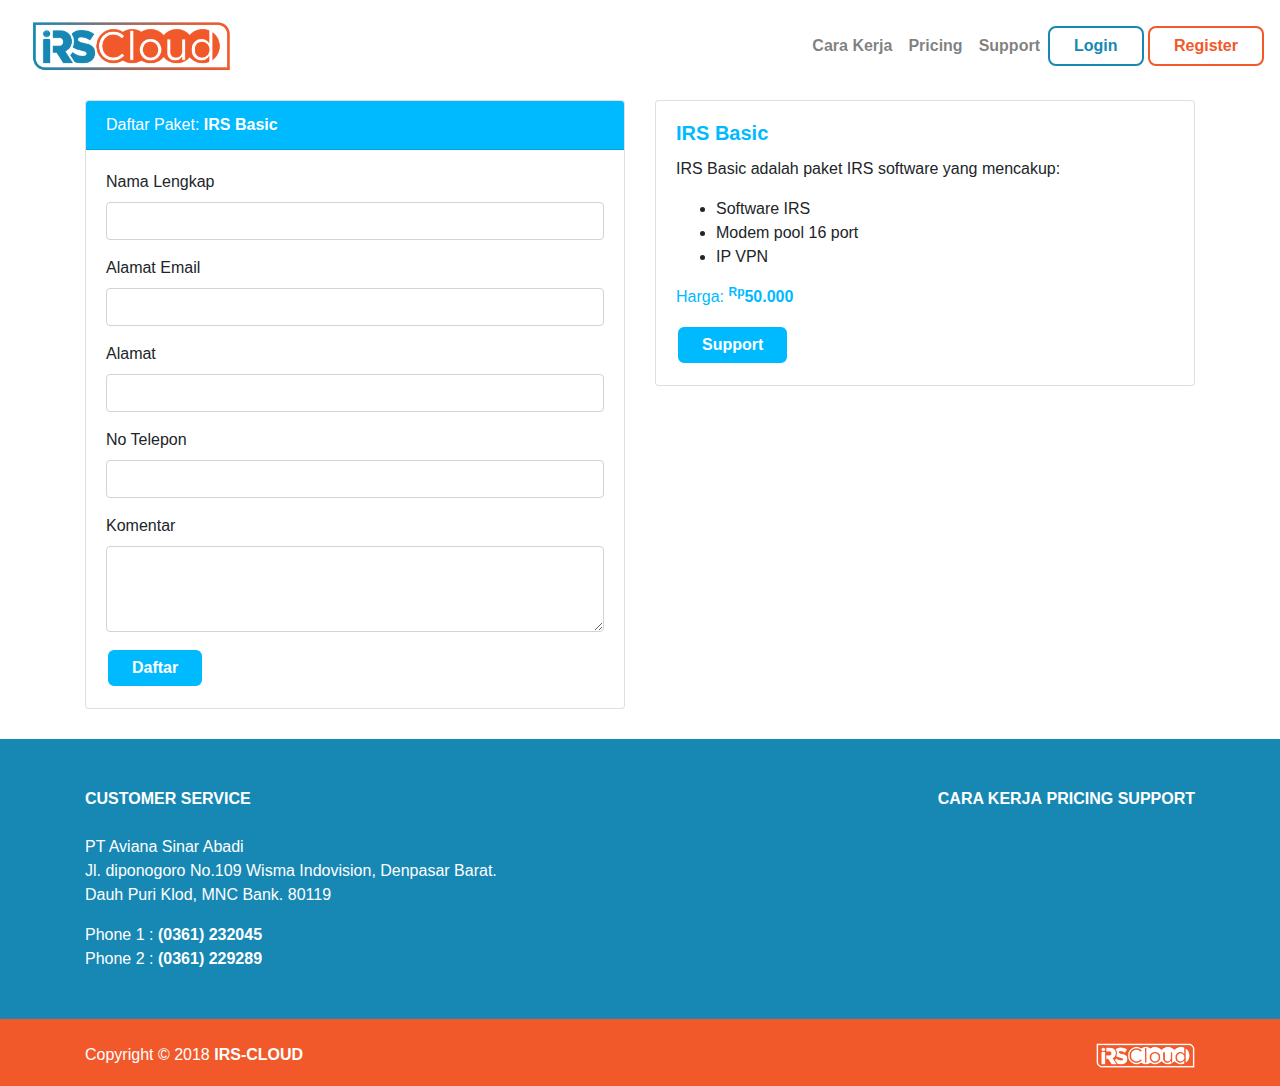
==== IRS-Basic/index.html @ e4318524 "adding registration form" ====
<!doctype html>
<html lang="en">

<head>
  <!-- Required meta tags -->
  <meta charset="utf-8">
  <meta name="viewport" content="width=device-width, initial-scale=1, shrink-to-fit=no">

  <!-- Bootstrap CSS -->
  <link rel="stylesheet" href="/bootstrap.min.css">
  <link rel="stylesheet" href="https://cdnjs.cloudflare.com/ajax/libs/font-awesome/4.7.0/css/font-awesome.min.css">
  <link rel="stylesheet" href="/index.css">

  <title>IRS Cloud</title>
</head>

<body>
  <nav class="navbar navbar-expand-lg fixed-top navbar-light justify-content-between" id="header-nav">
    <nav class="navbar navbar-light">
      <a class="navbar-brand" href="/">
        <img src="/IRS-CLOUD.png" height="50" alt="">
      </a>
    </nav>
    <button class="navbar-toggler" type="button" data-toggle="collapse" data-target="#navbarSupportedContent" aria-controls="navbarSupportedContent"
      aria-expanded="false" aria-label="Toggle navigation">
      <span class="navbar-toggler-icon"></span>
    </button>

    <div class="collapse navbar-collapse justify-content-end" id="navbarSupportedContent">
      <ul class="navbar-nav justify-content-end">
        <li class="nav-item">
          <a class="nav-link" href="#">
            <b>Cara Kerja</b>
          </a>
        </li>
        <li class="nav-item">
          <a class="nav-link" href="#">
            <b>Pricing</b>
          </a>
        </li>
        <li class="nav-item">
          <a class="nav-link" href="#">
            <b>Support</b>
          </a>
        </li>
      </ul>
      <button type="button" class="btn aviana-btn btn-outline-blue">Login</button>&nbsp;
      <button type="button" class="btn aviana-btn btn-outline-orange">Register</button>
    </div>
  </nav>

  <div class="aviana-content">
      <div class="aviana-package-form package-basic">
          <div class="container">
              <div class="row">
                <div class="col-md-6">
                    <div class="card">
                        <div class="card-header">Daftar Paket: <b>IRS Basic</b></div>
                        <div class="card-body">
                            <form>
                                <div class="form-group">
                                    <label for="exampleFormControlInput1">Nama Lengkap</label>
                                    <input type="text" class="form-control" id="name" name="name"/>
                                  </div>
                              <div class="form-group">
                                <label for="exampleFormControlInput1">Alamat Email</label>
                                <input type="email" class="form-control" id="email" name="email"/>
                              </div>
                              <div class="form-group">
                                  <label for="exampleFormControlInput1">Alamat</label>
                                  <input type="text" class="form-control" id="address" name="address"/>
                                </div>
                                <div class="form-group">
                                    <label for="exampleFormControlInput1">No Telepon</label>
                                    <input type="text" class="form-control" id="phone" name="phone"/>
                                  </div>
                              <div class="form-group">
                                <label for="exampleFormControlTextarea1">Komentar</label>
                                <textarea class="form-control" id="comment" name="comment" rows="3"></textarea>
                              </div>
                              <button type="submit" class="btn aviana-btn package-submit-btn">Daftar</button>
                            </form>
                        </div>
                      </div>
                </div>
                <div class="col-md-6">
                    <div class="card">
                        <div class="card-body">
                          <h5 class="card-title package-text"><b>IRS Basic</b></h5>
                          <p class="card-text">IRS Basic adalah paket IRS software yang mencakup:<br/>
                            <ul>
                              <li>Software IRS</li>
                              <li>Modem pool 16 port</li>
                              <li>IP VPN</li>
                            </ul>
                            <p class="package-text">Harga: <b><sup>Rp</sup>50.000</b></p>
                          </p>
                          <a href="#" class="btn aviana-btn package-submit-btn">Support</a>
                        </div>
                      </div>
                </div>
              </div>
          </div>
        </div>
  </div>

  <div class="aviana-footer">
    <div class="aviana-footer-first">
      <div class="container">
        <div class="row">

          <div class="col-md-6">
            <b>CUSTOMER SERVICE</b>
            <br/>
            <br/>
            <p>PT Aviana Sinar Abadi
              <br/> Jl. diponogoro No.109 Wisma Indovision, Denpasar Barat.
              <br/>Dauh Puri Klod, MNC Bank. 80119</p>
            <p>Phone 1 : &#09;
              <b>(0361) 232045</b>
              <br/>Phone 2 : &#09;
              <b>(0361) 229289</b>
            </p>
          </div>
          <div class="col-md-6 text-md-right text-sm-center">
            <div class="d-inline-block">
              <a href="#">
                <b>CARA KERJA</b>
              </a>
            </div>
            <div class="d-inline-block">
              <a href="#">
                <b>PRICING</b>
              </a>
            </div>
            <div class="d-inline-block">
              <a href="#">
                <b>SUPPORT</b>
              </a>
            </div>
          </div>
        </div>
      </div>
    </div>
    <div class="aviana-footer-second">
      <div class="container">
        <div class="row">
          <div class="col-sm-6">
            <p>Copyright &copy; 2018
              <b>IRS-CLOUD</b>
            </p>
          </div>
          <div class="col-sm-6 aviana-footer-logo">
            <img src="/IRS-CLOUD.png" height="25" class="img-responsive float-md-right" />
          </div>
        </div>
      </div>
    </div>
  </div>

  <!-- Optional JavaScript -->
  <!-- jQuery first, then Popper.js, then Bootstrap JS -->
  <script src="/jquery-3.2.1.slim.min.js" integrity="sha384-KJ3o2DKtIkvYIK3UENzmM7KCkRr/rE9/Qpg6aAZGJwFDMVNA/GpGFF93hXpG5KkN"></script>
  <script src="/bootstrap.min.js" integrity="sha384-JZR6Spejh4U02d8jOt6vLEHfe/JQGiRRSQQxSfFWpi1MquVdAyjUar5+76PVCmYl"></script>
</body>

</html>
---- index.css ----
#header-nav{
  background-color: white;
}

.aviana-content{
  margin-top: 100px;
}

.aviana-package-form{
  padding-bottom: 30px;
}

.aviana-package-form.package-basic .package-submit-btn,
.aviana-package-form.package-basic .card-header{
  color: white;
  background-color: #00BAFF
}

.aviana-package-form.package-basic .package-text{
  color: #00BAFF
}

.aviana-package-form.package-basic .package-submit-btn:hover{
  color: white;
  background-color: rgb(2, 150, 204)
}

.aviana-package-form.package-standard .package-submit-btn,
.aviana-package-form.package-standard .card-header{
  color: white;
  background-color: #FFAE00
}

.aviana-package-form.package-standard .package-text{
  color: #FFAE00
}

.aviana-package-form.package-standard .package-submit-btn:hover{
  color: white;
  background-color: rgb(214, 147, 2)
}

.aviana-package-form.package-premium .package-submit-btn,
.aviana-package-form.package-premium .card-header{
  color: white;
  background-color: #076285
}

.aviana-package-form.package-premium .package-text{
  color: #076285
}

.aviana-package-form.package-premium .package-submit-btn:hover{
  color: white;
  background-color: #064b66
}

.aviana-display-text{
  margin-top: auto;
  margin-bottom: auto;
}

.aviana-package{
  height: 100%;
  padding-left: 2rem;
  padding-right: 2rem;
  -webkit-clip-path: polygon(51% 100%, 100% 70%, 100% 0, 0 0, 0 70%);
  clip-path: polygon(51% 100%, 100% 70%, 100% 0, 0 0, 0 70%);
}

.aviana-package .package-border{
  filter: drop-shadow(0px 7px 5px rgba(0,0,0,0.5));
}

.package-wrapper{
  background-color:white;
  -webkit-clip-path: polygon(51% 100%, 100% 80%, 100% 0, 0 0, 0 80%);
  clip-path: polygon(51% 100%, 100% 80%, 100% 0, 0 0, 0 80%);
}

.aviana-package .package-header{
  padding-top: 1rem;
  padding-bottom: 1rem;
  color: white;
}

.aviana-package .package-title, .package-price{
  font-weight: bold;
  font-size: 1.5rem;
  padding-top: 1.7rem;
  padding-bottom: 1.7rem;
}

.aviana-package .package-action{
  padding-bottom: 6rem;
  margin-bottom: 3rem;
}

.aviana-package.package-light-blue .package-header{
  background-color: #00BAFF;
}

.aviana-package.package-yellow .package-header{
  background-color: #FFAE00;
}

.aviana-package.package-dark-blue .package-header{
  background-color: #076285;
}

.aviana-package.package-light-blue .package-title, .aviana-package.package-light-blue .package-price{
  color: #00BAFF;
}
.aviana-package.package-yellow .package-title, .aviana-package.package-yellow .package-price{
  color: #FFAE00;
}

.aviana-package.package-dark-blue .package-title, .aviana-package.package-dark-blue .package-price{
  color: #076285;
}

.aviana-btn{
  font-weight: bold;
  background-color: initial;
  border-radius: 8px;
  padding-left: 1.5rem;
  padding-right: 1.5rem;
  border: solid 0.15rem;
}

.btn-outline-orange{
  border-color: #F1592B;
  color: #F1592B;
}

.btn.btn-outline-orange:hover {
  background-color: #F1592B;
  color: white;
}

.btn-outline-blue{
  border-color: #1788B4;
  color: #1788B4;
}

.btn.btn-outline-blue:hover {
  background-color: #1788B4;
  color: white;
}

.btn-solid-light-blue{
  border-color: #00BAFF;
  background-color: #00BAFF;
  color: white;
}

.btn-solid-light-blue:hover{
  border-color: #1788B4;
  background-color: #1788B4;
  color: white;
}

.btn-solid-yellow{
  border-color: #FFAE00;
  background-color: #FFAE00;
  color: white;
}

.btn-solid-yellow:hover{
  border-color: rgb(230, 159, 7);
  background-color: rgb(230, 159, 7);
  color: white;
}

.btn-solid-dark-blue{
  border-color: #076285;
  background-color: #076285;
  color: white;
}

.btn-solid-dark-blue:hover{
  border-color: #06516e;
  background-color: #06516e;
  color: white;
}

.aviana-intro{
  background-color: #ecf0f1;
  padding-top: 2rem;
  padding-bottom: 2rem;
}

.aviana-features {
  padding-top: 2rem;
  padding-bottom: 2rem;
}

.aviana-feedback{
  padding-top: 4rem;
  padding-bottom: 3rem;
  background: #ecf0f1;
}

.aviana-single-feedback {
  margin-top: 2rem;
}

.aviana-img-circle{
  border-radius: 50%;
  width: 7rem;
  height: 7rem;
  margin-bottom: 1rem;
}

.aviana-footer, .aviana-footer a{
  color: white;
}

.aviana-footer-first{
  padding-top: 3rem;
  padding-bottom: 2rem;
  background-color: #1788B4;
}

.aviana-footer-second{
  padding-top: 1.5rem;
  padding-bottom: 0.2rem;
  background-color: #F1592B;
}

.aviana-footer-logo{
  -webkit-filter: brightness(0) invert(1);
  filter: brightness(0) invert(1);
}

.aviana-single-feature {
  margin-top: 1rem;
}

.aviana-feature-icon{
  font-size: 5rem;
  padding: 1.5rem;
}

.aviana-feature-icon:before {
  font-size: 72px;
  background: -webkit-gradient(linear, right top, left bottom, from(#F1592B), to(#1788B4));
  -webkit-background-clip: text;
  -webkit-text-fill-color: transparent;
  display: initial; /* reset Font Awesome's display:inline-block */
}​
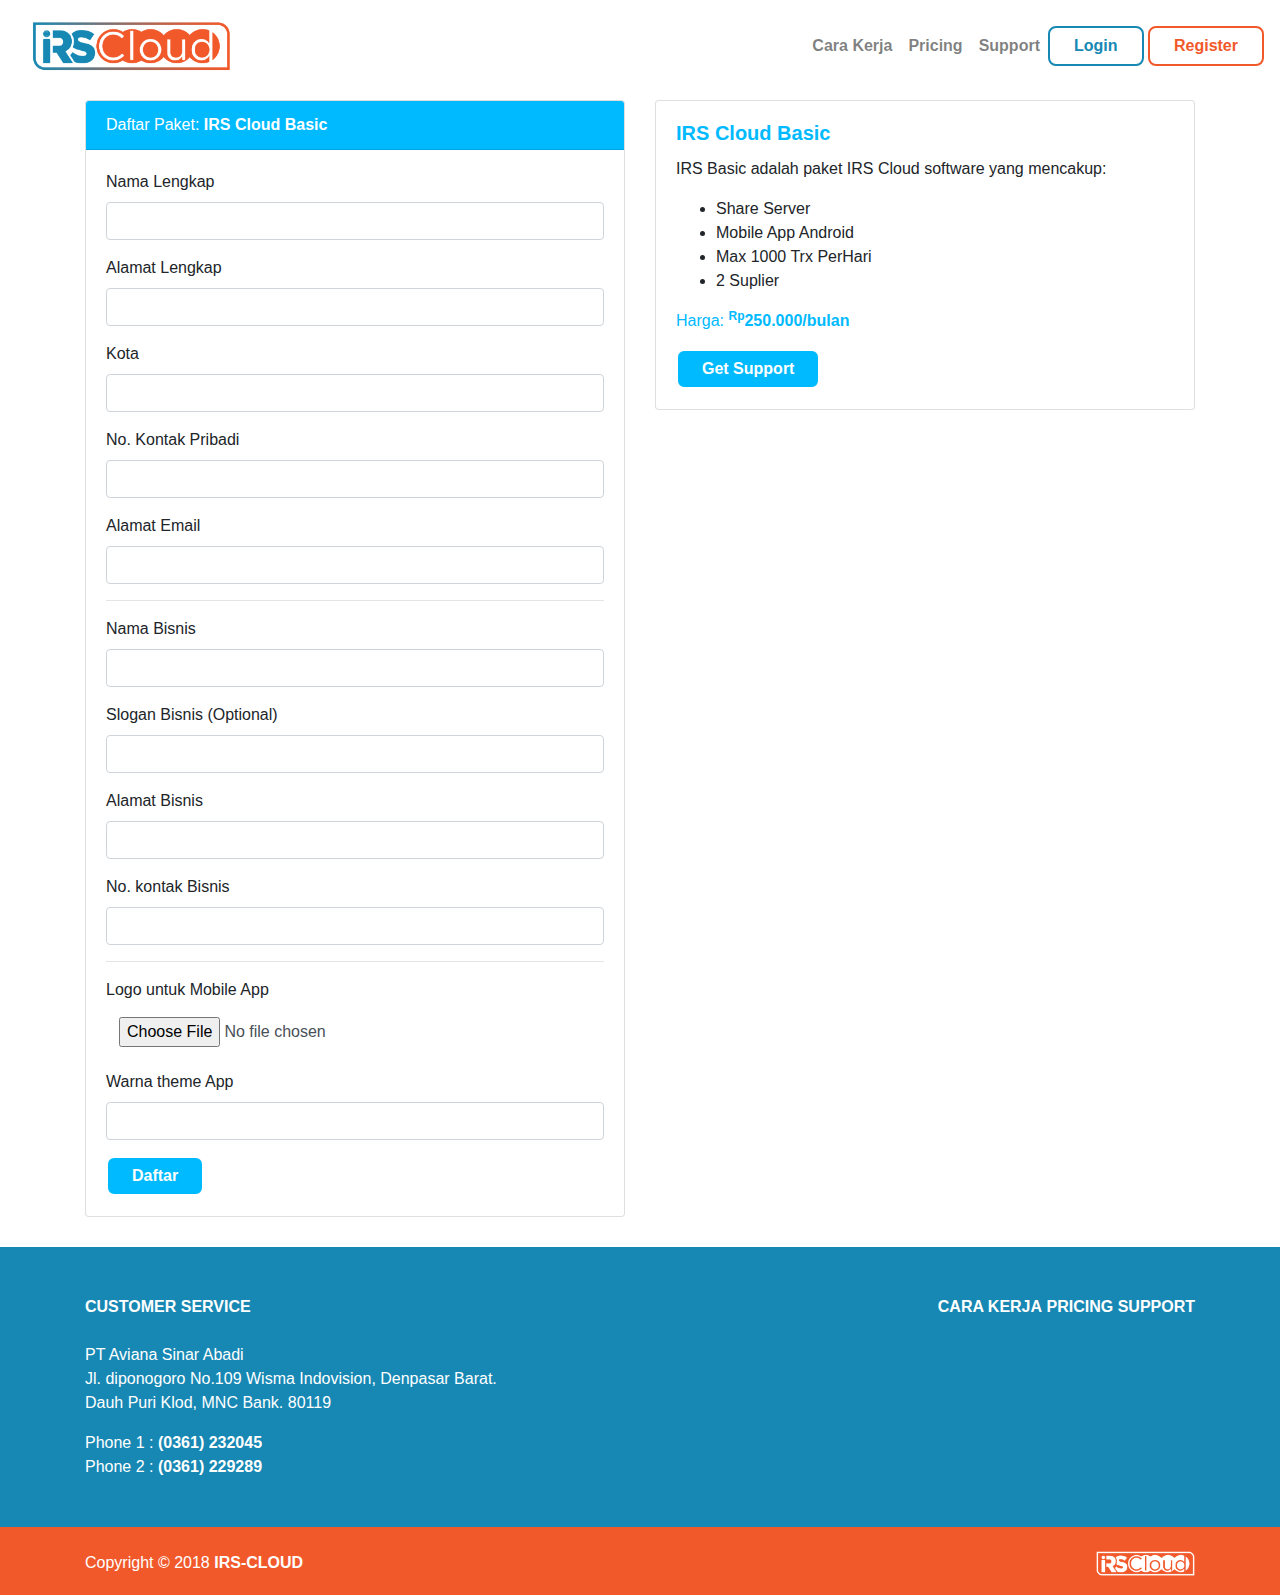
==== commit c16b2316: "completing content of banner,  package informations, features, and forms" ====
--- a/IRS-Basic/index.html
+++ b/IRS-Basic/index.html
@@ -7,8 +7,11 @@
   <meta name="viewport" content="width=device-width, initial-scale=1, shrink-to-fit=no">
 
   <!-- Bootstrap CSS -->
-  <link rel="stylesheet" href="/bootstrap.min.css">
-  <link rel="stylesheet" href="https://cdnjs.cloudflare.com/ajax/libs/font-awesome/4.7.0/css/font-awesome.min.css">
+  <link rel="stylesheet" href="https://maxcdn.bootstrapcdn.com/bootstrap/4.0.0/css/bootstrap.min.css" integrity="sha384-Gn5384xqQ1aoWXA+058RXPxPg6fy4IWvTNh0E263XmFcJlSAwiGgFAW/dAiS6JXm"
+    crossorigin="anonymous">
+  <link rel="stylesheet" href="https://use.fontawesome.com/releases/v5.2.0/css/all.css" integrity="sha384-hWVjflwFxL6sNzntih27bfxkr27PmbbK/iSvJ+a4+0owXq79v+lsFkW54bOGbiDQ"
+    crossorigin="anonymous">
+  <link rel="stylesheet" href="/bootstrap-colorpicker.min.css" x>
   <link rel="stylesheet" href="/index.css">
 
   <title>IRS Cloud</title>
@@ -50,58 +53,93 @@
   </nav>
 
   <div class="aviana-content">
-      <div class="aviana-package-form package-basic">
-          <div class="container">
-              <div class="row">
-                <div class="col-md-6">
-                    <div class="card">
-                        <div class="card-header">Daftar Paket: <b>IRS Basic</b></div>
-                        <div class="card-body">
-                            <form>
-                                <div class="form-group">
-                                    <label for="exampleFormControlInput1">Nama Lengkap</label>
-                                    <input type="text" class="form-control" id="name" name="name"/>
-                                  </div>
-                              <div class="form-group">
-                                <label for="exampleFormControlInput1">Alamat Email</label>
-                                <input type="email" class="form-control" id="email" name="email"/>
-                              </div>
-                              <div class="form-group">
-                                  <label for="exampleFormControlInput1">Alamat</label>
-                                  <input type="text" class="form-control" id="address" name="address"/>
-                                </div>
-                                <div class="form-group">
-                                    <label for="exampleFormControlInput1">No Telepon</label>
-                                    <input type="text" class="form-control" id="phone" name="phone"/>
-                                  </div>
-                              <div class="form-group">
-                                <label for="exampleFormControlTextarea1">Komentar</label>
-                                <textarea class="form-control" id="comment" name="comment" rows="3"></textarea>
-                              </div>
-                              <button type="submit" class="btn aviana-btn package-submit-btn">Daftar</button>
-                            </form>
-                        </div>
-                      </div>
-                </div>
-                <div class="col-md-6">
-                    <div class="card">
-                        <div class="card-body">
-                          <h5 class="card-title package-text"><b>IRS Basic</b></h5>
-                          <p class="card-text">IRS Basic adalah paket IRS software yang mencakup:<br/>
-                            <ul>
-                              <li>Software IRS</li>
-                              <li>Modem pool 16 port</li>
-                              <li>IP VPN</li>
-                            </ul>
-                            <p class="package-text">Harga: <b><sup>Rp</sup>50.000</b></p>
-                          </p>
-                          <a href="#" class="btn aviana-btn package-submit-btn">Support</a>
-                        </div>
-                      </div>
-                </div>
+    <div class="aviana-package-form package-basic">
+      <div class="container">
+        <div class="row">
+          <div class="col-md-6">
+            <div class="card">
+              <div class="card-header">Daftar Paket:
+                <b>IRS Cloud Basic</b>
               </div>
+              <div class="card-body">
+                <form>
+                  <div class="form-group">
+                    <label for="name">Nama Lengkap</label>
+                    <input type="text" class="form-control" id="name" name="name" />
+                  </div>
+                  <div class="form-group">
+                    <label for="address">Alamat Lengkap</label>
+                    <input type="text" class="form-control" id="address" name="address" />
+                  </div>
+                  <div class="form-group">
+                    <label for="city">Kota</label>
+                    <input type="text" class="form-control" id="city" name="city" />
+                  </div>
+                  <div class="form-group">
+                    <label for="phone">No. Kontak Pribadi</label>
+                    <input type="text" class="form-control" id="phone" name="phone" />
+                  </div>
+                  <div class="form-group">
+                    <label for="email">Alamat Email</label>
+                    <input type="email" class="form-control" id="email" name="email" />
+                  </div>
+                  <hr/>
+                  <div class="form-group">
+                    <label for="businessName">Nama Bisnis</label>
+                    <input type="email" class="form-control" id="businessName" name="businessName" />
+                  </div>
+                  <div class="form-group">
+                    <label for="buseinessSlogan">Slogan Bisnis (Optional)</label>
+                    <input type="email" class="form-control" id="buseinessSlogan" name="buseinessSlogan" />
+                  </div>
+                  <div class="form-group">
+                    <label for="businessAddress">Alamat Bisnis</label>
+                    <input type="email" class="form-control" id="businessAddress" name="businessAddress" />
+                  </div>
+                  <div class="form-group">
+                    <label for="businessPhone">No. kontak Bisnis</label>
+                    <input type="email" class="form-control" id="businessPhone" name="businessPhone" />
+                  </div>
+                  <hr/>
+                  <div class="form-group">
+                    <label for="appLogo">Logo untuk Mobile App</label>
+                    <input type="file" class="form-control btn btn-regular" id="appLogo" name="email" />
+                  </div>
+                  <div class="form-group">
+                    <label for="appColorTheme">Warna theme App</label>
+                    <input type="text" class="form-control" id="appColorTheme" name="appColorTheme" />
+                  </div>
+                  <button type="submit" class="btn aviana-btn package-submit-btn">Daftar</button>
+                </form>
+              </div>
+            </div>
+          </div>
+          <div class="col-md-6">
+            <div class="card">
+              <div class="card-body">
+                <h5 class="card-title package-text">
+                  <b>IRS Cloud Basic</b>
+                </h5>
+                <p class="card-text">IRS Basic adalah paket IRS Cloud software yang mencakup:
+                  <br/>
+                  <ul>
+                    <li>Share Server</li>
+                    <li>Mobile App Android</li>
+                    <li>Max 1000 Trx PerHari</li>
+                    <li>2 Suplier</li>
+                  </ul>
+                  <p class="package-text">Harga:
+                    <b>
+                      <sup>Rp</sup>250.000/bulan</b>
+                  </p>
+                </p>
+                <a href="#" class="btn aviana-btn package-submit-btn">Get Support</a>
+              </div>
+            </div>
           </div>
         </div>
+      </div>
+    </div>
   </div>
 
   <div class="aviana-footer">
@@ -160,8 +198,18 @@
 
   <!-- Optional JavaScript -->
   <!-- jQuery first, then Popper.js, then Bootstrap JS -->
-  <script src="/jquery-3.2.1.slim.min.js" integrity="sha384-KJ3o2DKtIkvYIK3UENzmM7KCkRr/rE9/Qpg6aAZGJwFDMVNA/GpGFF93hXpG5KkN"></script>
-  <script src="/bootstrap.min.js" integrity="sha384-JZR6Spejh4U02d8jOt6vLEHfe/JQGiRRSQQxSfFWpi1MquVdAyjUar5+76PVCmYl"></script>
+  <script src="https://code.jquery.com/jquery-3.2.1.slim.min.js" integrity="sha384-KJ3o2DKtIkvYIK3UENzmM7KCkRr/rE9/Qpg6aAZGJwFDMVNA/GpGFF93hXpG5KkN"
+    crossorigin="anonymous"></script>
+  <script src="https://maxcdn.bootstrapcdn.com/bootstrap/4.0.0/js/bootstrap.min.js" integrity="sha384-JZR6Spejh4U02d8jOt6vLEHfe/JQGiRRSQQxSfFWpi1MquVdAyjUar5+76PVCmYl"
+    crossorigin="anonymous"></script>
+  <script src="/bootstrap-colorpicker.min.js"></script>
+  <script>
+    $(function () {
+      // Basic instantiation:
+      $('#appColorTheme').colorpicker();
+
+    });
+  </script>
 </body>
 
 </html>
--- a/index.css
+++ b/index.css
@@ -65,6 +65,7 @@
   height: 100%;
   padding-left: 2rem;
   padding-right: 2rem;
+  padding-top: 3rem;
   -webkit-clip-path: polygon(51% 100%, 100% 70%, 100% 0, 0 0, 0 70%);
   clip-path: polygon(51% 100%, 100% 70%, 100% 0, 0 0, 0 70%);
 }
@@ -89,7 +90,7 @@
   font-weight: bold;
   font-size: 1.5rem;
   padding-top: 1.7rem;
-  padding-bottom: 1.7rem;
+  padding-bottom: 1.3rem;
 }
 
 .aviana-package .package-action{
@@ -118,6 +119,54 @@
 
 .aviana-package.package-dark-blue .package-title, .aviana-package.package-dark-blue .package-price{
   color: #076285;
+}
+
+.aviana-package.package-secondary{
+  padding: 4rem 3rem;
+}
+
+.ribbon-popular {
+  position: absolute;
+  right: -5px; top: -5px;
+  z-index: 1;
+  overflow: hidden;
+  width: 75px; height: 75px;
+  text-align: right;
+}
+.ribbon-popular span {
+  font-size: 10px;
+  font-weight: bold;
+  color: #FFF;
+  text-transform: uppercase;
+  text-align: center;
+  line-height: 20px;
+  transform: rotate(45deg);
+  -webkit-transform: rotate(45deg);
+  width: 100px;
+  display: block;
+  background: #79A70A;
+  background: linear-gradient(#00BAFF 0%, #076285 100%);
+  box-shadow: 0 3px 10px -5px rgba(0, 0, 0, 1);
+  position: absolute;
+  top: 19px; right: -21px;
+}
+.ribbon-popular span::before {
+  content: "";
+  position: absolute; left: 0px; top: 100%;
+  z-index: -1;
+  border-left: 3px solid #076285;
+  border-right: 3px solid transparent;
+  border-bottom: 3px solid transparent;
+  border-top: 3px solid #076285;
+}
+.ribbon-popular span::after {
+  content: "";
+  position: absolute; right: 0px; top: 100%;
+  z-index: -1;
+  border-left: 3px solid transparent;
+  border-right: 3px solid #076285;
+  border-bottom: 3px solid transparent;
+  border-top: 3px solid #076285;
 }
 
 .aviana-btn{
@@ -187,13 +236,24 @@
 
 .aviana-intro{
   background-color: #ecf0f1;
-  padding-top: 2rem;
+  margin-top: -3rem;
+  padding-top: 3rem;
   padding-bottom: 2rem;
 }
 
 .aviana-features {
   padding-top: 2rem;
   padding-bottom: 2rem;
+}
+
+.aviana-features .segment-title{
+  color: #F1592B;
+  font-weight: bold;
+}
+
+.aviana-features .feature-title{
+  color: #F1592B;
+  font-weight: bold;
 }
 
 .aviana-feedback{
@@ -230,6 +290,7 @@
 }
 
 .aviana-footer-logo{
+  padding-bottom: 1rem;
   -webkit-filter: brightness(0) invert(1);
   filter: brightness(0) invert(1);
 }
@@ -247,6 +308,7 @@
   font-size: 72px;
   background: -webkit-gradient(linear, right top, left bottom, from(#F1592B), to(#1788B4));
   -webkit-background-clip: text;
+  background-clip: text;
   -webkit-text-fill-color: transparent;
   display: initial; /* reset Font Awesome's display:inline-block */
 }​
